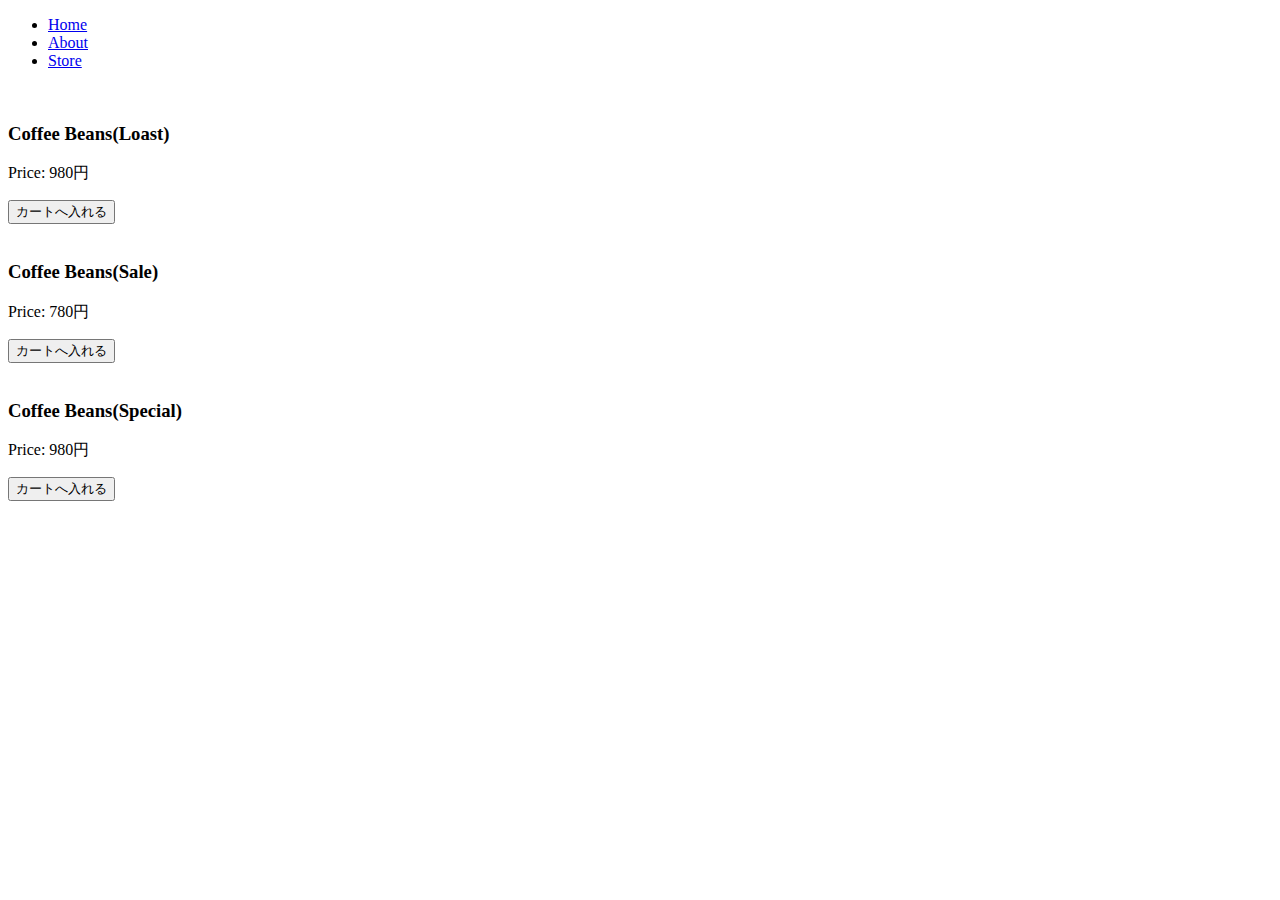
==== index.html @ b056db0a "Build Frame JS Shopping Site" ====
<!DOCTYPE html>
<html lang="ja">
  <head>
    <meta charset="UTF-8" />
    <meta name="viewport" content="width=device-width, initial-scale=1.0" />
    <title>Welcome Coffee Shop</title>
  </head>
  <body>
    <header class="main-header">
      <nav>
        <ul>
          <li><a href="/">Home</a></li>
          <li><a href="/about">About</a></li>
          <li><a href="/store">Store</a></li>
        </ul>
      </nav>
    </header>
    <section　class="container">
        <div class="card">
            <div class="image">
                <img src="" alt="">
            </div>
            <div class="content">
                <h3>Coffee Beans(Loast)</h3>
                <p>Price: 980円</p>
                <button class="btn" type="button">カートへ入れる</button>
            </div>
        </div>
        <div class="card">
            <div class="image">
                <img src="" alt="">
            </div>
            <div class="content">
                <h3>Coffee Beans(Sale)</h3>
                <p>Price: 780円</p>
                <button class="btn" type="button">カートへ入れる</button>
            </div>
        </div>
        <div class="card">
            <div class="image">
                <img src="" alt="">
            </div>
            <div class="content">
                <h3>Coffee Beans(Special)</h3>
                <p>Price: 980円</p>
                <button class="btn" type="button">カートへ入れる</button>
            </div>
        </div>
    </section>
  </body>
</html>
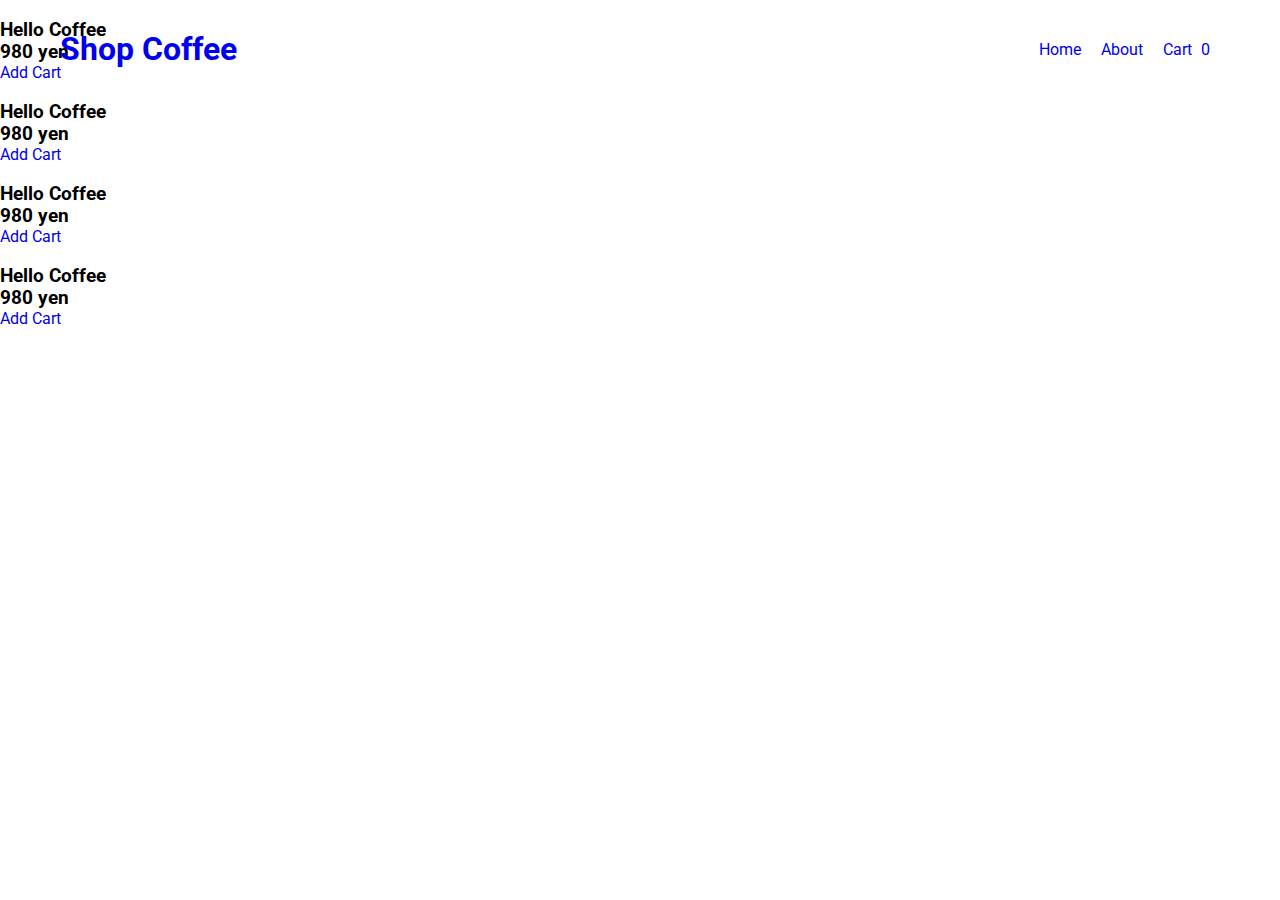
==== commit a16fb9c2: "Build Page" ====
--- a/index.html
+++ b/index.html
@@ -1,51 +1,62 @@
 <!DOCTYPE html>
-<html lang="ja">
+<html lang="en">
   <head>
     <meta charset="UTF-8" />
     <meta name="viewport" content="width=device-width, initial-scale=1.0" />
-    <title>Welcome Coffee Shop</title>
+    <title>Simple Coffee Shop</title>
+    <link rel="stylesheet" href="./css/styles.css" />
   </head>
   <body>
-    <header class="main-header">
+    <header>
+      <div class="overlay"></div>
       <nav>
+        <h1><a href="/">Shop Coffee</a></h1>
         <ul>
-          <li><a href="/">Home</a></li>
-          <li><a href="/about">About</a></li>
-          <li><a href="/store">Store</a></li>
+          <li class="list-item">
+            <a href="/">Home</a>
+          </li>
+          <li class="list-item">
+            <a href="/about">About</a>
+          </li>
+          <li class="list-item">
+            <a href="/cart">Cart <span class="cart-count">0</span></a>
+          </li>
         </ul>
       </nav>
     </header>
-    <section　class="container">
-        <div class="card">
-            <div class="image">
-                <img src="" alt="">
-            </div>
-            <div class="content">
-                <h3>Coffee Beans(Loast)</h3>
-                <p>Price: 980円</p>
-                <button class="btn" type="button">カートへ入れる</button>
-            </div>
+    <main>
+      <section>
+        <div class="container">
+          <div class="card">
+            <img src="" alt="" />
+            <h3>Hello Coffee</h3>
+            <h3>980 yen</h3>
+            <a href="#" class="add-cart cart2">Add Cart</a>
+            <input type="hidden" value="980" />
+          </div>
+          <div class="card">
+            <img src="" alt="" />
+            <h3>Hello Coffee</h3>
+            <h3>980 yen</h3>
+            <a href="#" class="add-cart cart2">Add Cart</a>
+            <input type="hidden" value="980" />
+          </div>
+          <div class="card">
+            <img src="" alt="" />
+            <h3>Hello Coffee</h3>
+            <h3>980 yen</h3>
+            <a href="#" class="add-cart cart2">Add Cart</a>
+            <input type="hidden" value="980" />
+          </div>
+          <div class="card">
+            <img src="" alt="" />
+            <h3>Hello Coffee</h3>
+            <h3>980 yen</h3>
+            <a href="#" class="add-cart cart2">Add Cart</a>
+            <input type="hidden" value="980" />
+          </div>
         </div>
-        <div class="card">
-            <div class="image">
-                <img src="" alt="">
-            </div>
-            <div class="content">
-                <h3>Coffee Beans(Sale)</h3>
-                <p>Price: 780円</p>
-                <button class="btn" type="button">カートへ入れる</button>
-            </div>
-        </div>
-        <div class="card">
-            <div class="image">
-                <img src="" alt="">
-            </div>
-            <div class="content">
-                <h3>Coffee Beans(Special)</h3>
-                <p>Price: 980円</p>
-                <button class="btn" type="button">カートへ入れる</button>
-            </div>
-        </div>
-    </section>
+      </section>
+    </main>
   </body>
 </html>
--- a/css/styles.css
+++ b/css/styles.css
@@ -0,0 +1,58 @@
+@import url("https://fonts.googleapis.com/css2?family=Roboto&display=swap");
+
+* {
+  padding: 0;
+  margin: 0;
+  box-sizing: border-box;
+  font-family: "Roboto", sans-serif;
+}
+
+a {
+  text-decoration: none;
+  cursor: pointer;
+}
+
+li {
+  list-style: none;
+}
+
+header nav {
+  position: absolute;
+  top: 0;
+  left: 0;
+  right: 0;
+  z-index: 2;
+  display: flex;
+  flex-wrap: wrap;
+  justify-content: space-between;
+  padding: 30px 60px 0 60px;
+}
+
+header nav ul {
+  display: flex;
+  justify-content: end;
+  align-items: center;
+}
+
+header nav ul .list-item {
+  display: inline-block;
+  padding: 0 10px;
+}
+
+header nav ul .cart-count {
+  padding-left: 5px;
+}
+
+@media (max-width: 767px) {
+  header nav {
+    flex-direction: column;
+    padding: 20px 20px 0 20px;
+    text-align: center;
+  }
+  header nav ul {
+    display: flex;
+    justify-content: center;
+    align-items: center;
+    margin-top: 10px;
+  }
+}
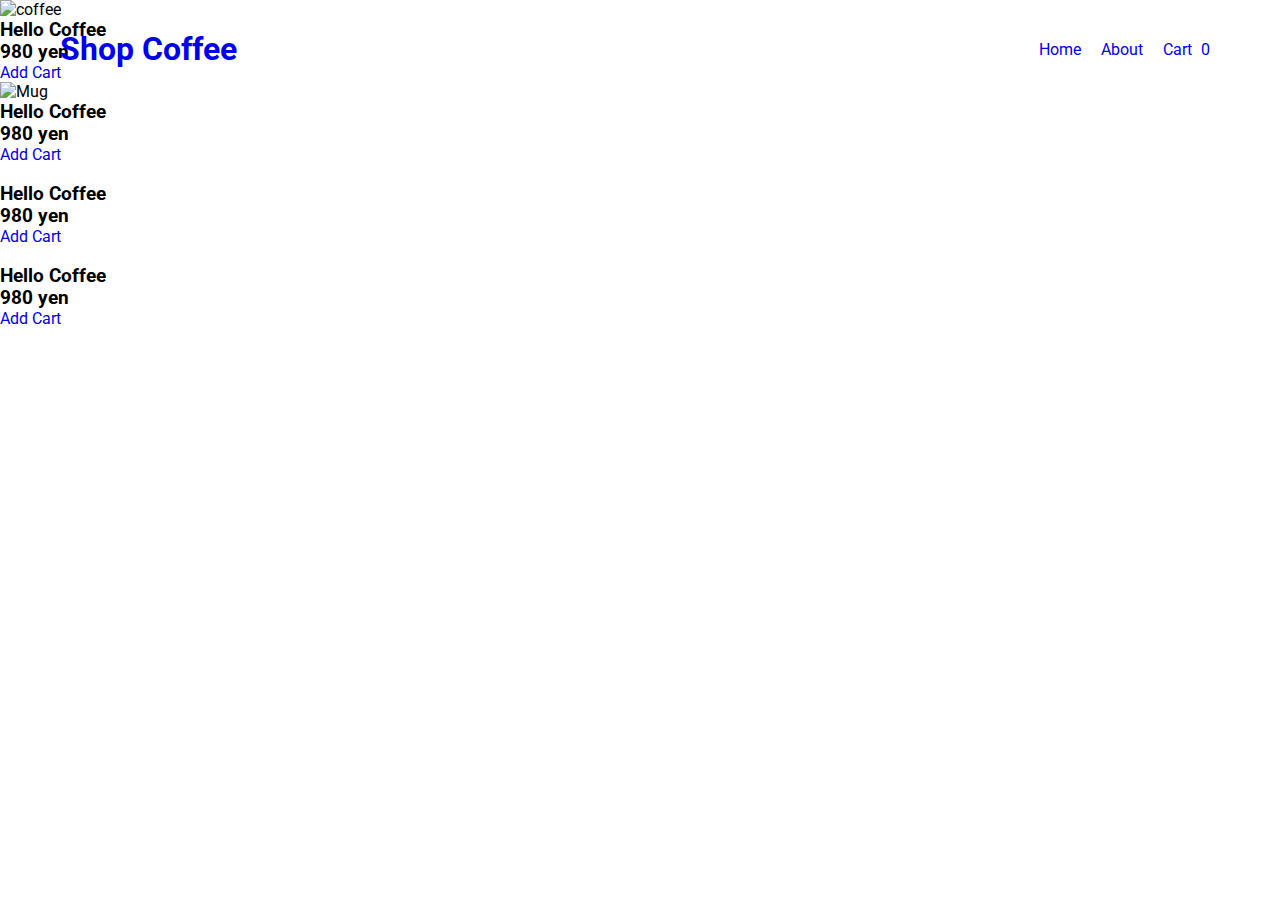
==== commit 5d3a7891: "change alt" ====
--- a/index.html
+++ b/index.html
@@ -28,14 +28,14 @@
       <section>
         <div class="container">
           <div class="card">
-            <img src="" alt="" />
+            <img src="" alt="coffee" />
             <h3>Hello Coffee</h3>
             <h3>980 yen</h3>
             <a href="#" class="add-cart cart2">Add Cart</a>
             <input type="hidden" value="980" />
           </div>
           <div class="card">
-            <img src="" alt="" />
+            <img src="" alt="Mug" />
             <h3>Hello Coffee</h3>
             <h3>980 yen</h3>
             <a href="#" class="add-cart cart2">Add Cart</a>
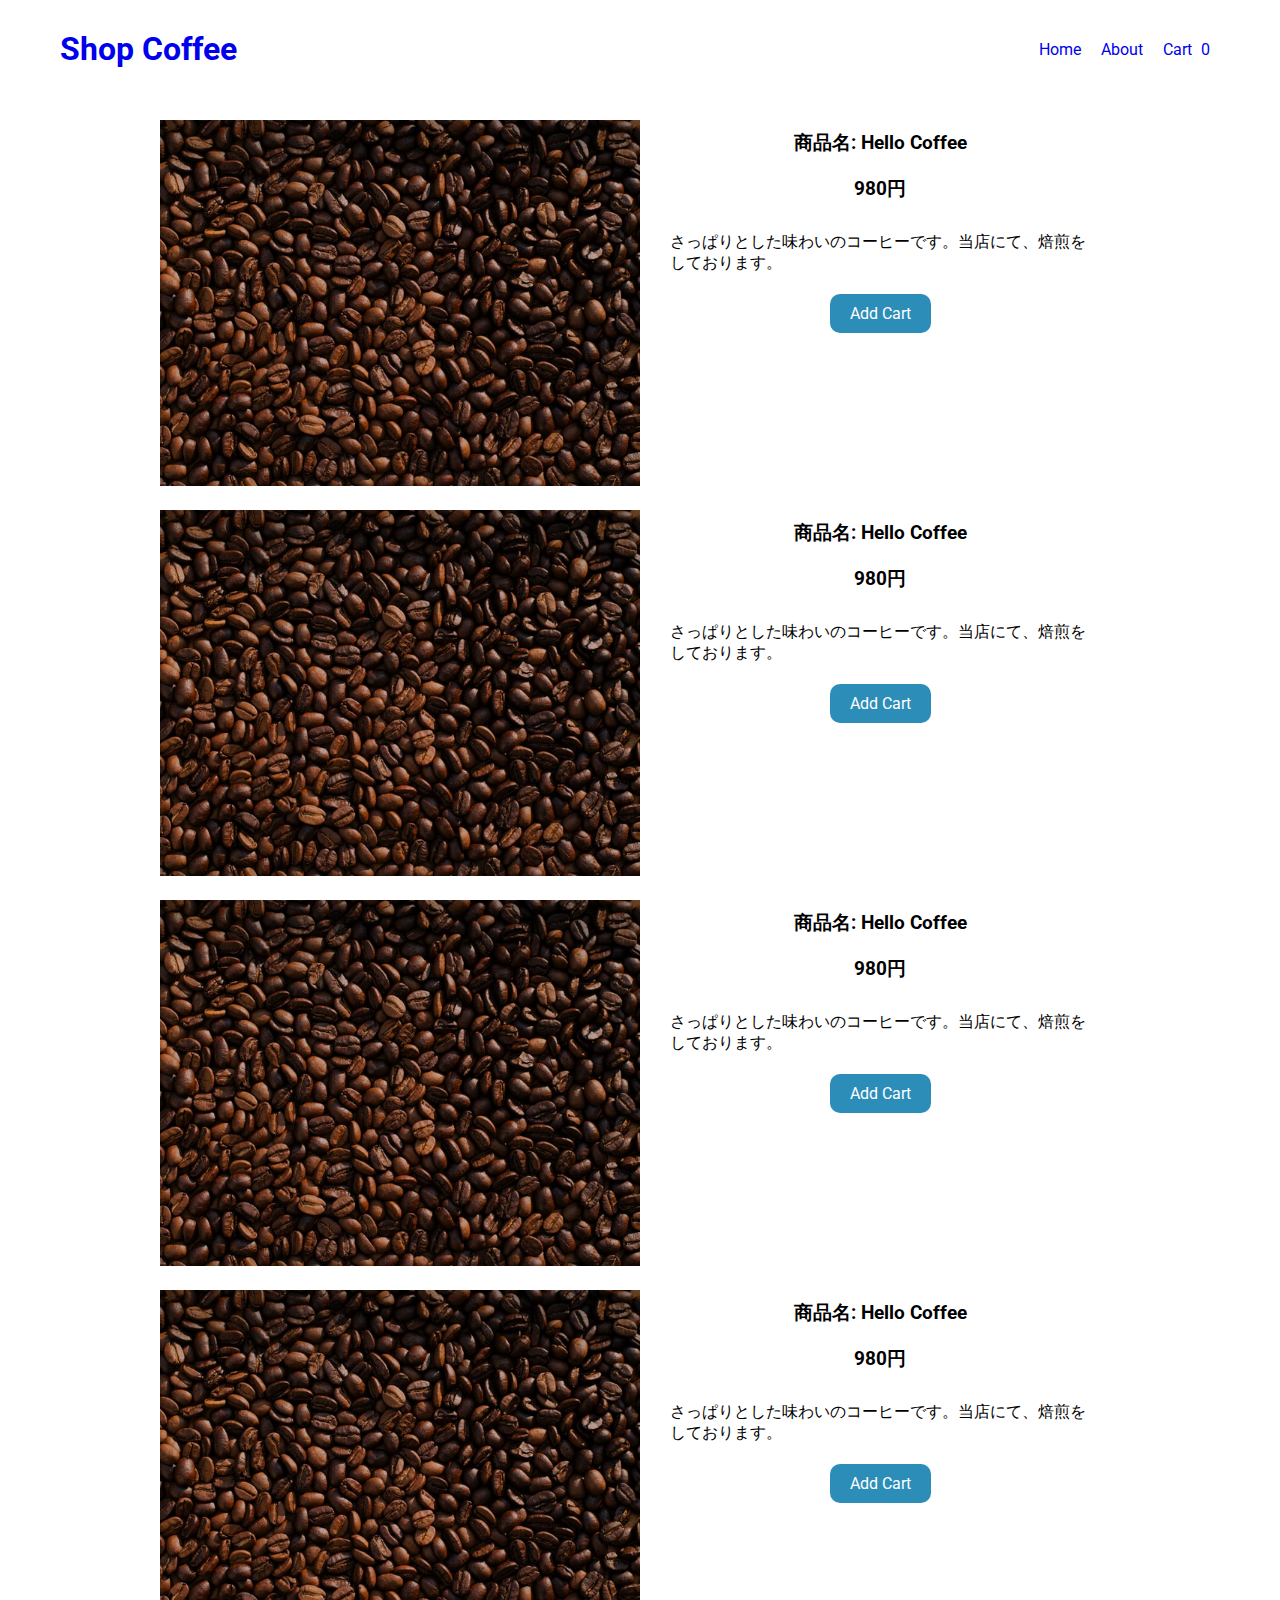
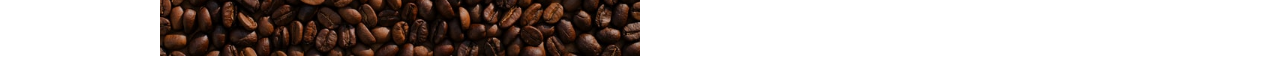
==== commit 3310efb2: "Build Layout" ====
--- a/index.html
+++ b/index.html
@@ -27,33 +27,61 @@
     <main>
       <section>
         <div class="container">
-          <div class="card">
-            <img src="" alt="coffee" />
-            <h3>Hello Coffee</h3>
-            <h3>980 yen</h3>
-            <a href="#" class="add-cart cart2">Add Cart</a>
-            <input type="hidden" value="980" />
+          <div class="shop-item">
+            <div class="image">
+              <img src="./images/coffee-beans.jpg" alt="coffee" />
+            </div>
+            <div class="content">
+              <h3>商品名: Hello Coffee</h3>
+              <h3>980円</h3>
+              <p>
+                さっぱりとした味わいのコーヒーです。当店にて、焙煎をしております。
+              </p>
+              <a href="#" class="add-cart cart2">Add Cart</a>
+              <input type="hidden" value="980" />
+            </div>
           </div>
-          <div class="card">
-            <img src="" alt="Mug" />
-            <h3>Hello Coffee</h3>
-            <h3>980 yen</h3>
-            <a href="#" class="add-cart cart2">Add Cart</a>
-            <input type="hidden" value="980" />
+          <div class="shop-item">
+            <div class="image">
+              <img src="./images/coffee-beans.jpg" alt="coffee" />
+            </div>
+            <div class="content">
+              <h3>商品名: Hello Coffee</h3>
+              <h3>980円</h3>
+              <p>
+                さっぱりとした味わいのコーヒーです。当店にて、焙煎をしております。
+              </p>
+              <a href="#" class="add-cart cart2">Add Cart</a>
+              <input type="hidden" value="980" />
+            </div>
           </div>
-          <div class="card">
-            <img src="" alt="" />
-            <h3>Hello Coffee</h3>
-            <h3>980 yen</h3>
-            <a href="#" class="add-cart cart2">Add Cart</a>
-            <input type="hidden" value="980" />
+          <div class="shop-item">
+            <div class="image">
+              <img src="./images/coffee-beans.jpg" alt="coffee" />
+            </div>
+            <div class="content">
+              <h3>商品名: Hello Coffee</h3>
+              <h3>980円</h3>
+              <p>
+                さっぱりとした味わいのコーヒーです。当店にて、焙煎をしております。
+              </p>
+              <a href="#" class="add-cart cart2">Add Cart</a>
+              <input type="hidden" value="980" />
+            </div>
           </div>
-          <div class="card">
-            <img src="" alt="" />
-            <h3>Hello Coffee</h3>
-            <h3>980 yen</h3>
-            <a href="#" class="add-cart cart2">Add Cart</a>
-            <input type="hidden" value="980" />
+          <div class="shop-item">
+            <div class="image">
+              <img src="./images/coffee-beans.jpg" alt="coffee" />
+            </div>
+            <div class="content">
+              <h3>商品名: Hello Coffee</h3>
+              <h3>980円</h3>
+              <p>
+                さっぱりとした味わいのコーヒーです。当店にて、焙煎をしております。
+              </p>
+              <a href="#" class="add-cart cart2">Add Cart</a>
+              <input type="hidden" value="980" />
+            </div>
           </div>
         </div>
       </section>
--- a/css/styles.css
+++ b/css/styles.css
@@ -14,6 +14,11 @@
 
 li {
   list-style: none;
+}
+
+header {
+  position: relative;
+  height: 100px;
 }
 
 header nav {
@@ -43,6 +48,55 @@
   padding-left: 5px;
 }
 
+/* Card Css*/
+.container {
+  width: 960px;
+  margin: auto;
+}
+.container .shop-item {
+  display: flex;
+  margin: 20px 0;
+}
+
+.container .shop-item .image {
+  width: 50%;
+}
+
+.container .shop-item .image img {
+  width: 100%;
+}
+
+.container .shop-item .content {
+  position: relative;
+  width: 50%;
+  display: flex;
+  flex-direction: column;
+  align-items: center;
+}
+
+.shop-item .content h3 {
+  margin: 10px 0;
+}
+
+.shop-item .content p {
+  padding: 0 30px;
+  margin: 20px 0;
+}
+
+.shop-item .content .add-cart {
+  color: #fff;
+  padding: 10px 20px;
+  background: rgb(45, 141, 185);
+  border-radius: 10px;
+}
+
+.shop-item .content .add-cart:hover {
+  color: rgb(45, 141, 185);
+  background: transparent;
+  border: 2px solid rgb(45, 141, 185);
+  transition: 0.3s;
+}
+
 @media (max-width: 767px) {
   header nav {
     flex-direction: column;
@@ -55,4 +109,24 @@
     align-items: center;
     margin-top: 10px;
   }
+  .container {
+    width: 100%;
+    padding: 0 10px;
+  }
+  /* card area */
+  .container .shop-item {
+    flex-direction: column;
+    margin: 20px 0;
+  }
+  .container .shop-item .image,
+  .container .shop-item .content {
+    width: 100%;
+  }
+  .shop-item .content h3 {
+    margin: 5px 0;
+  }
+  .shop-item .content p {
+    padding: 0px;
+    font-size: 0.8rem;
+  }
 }
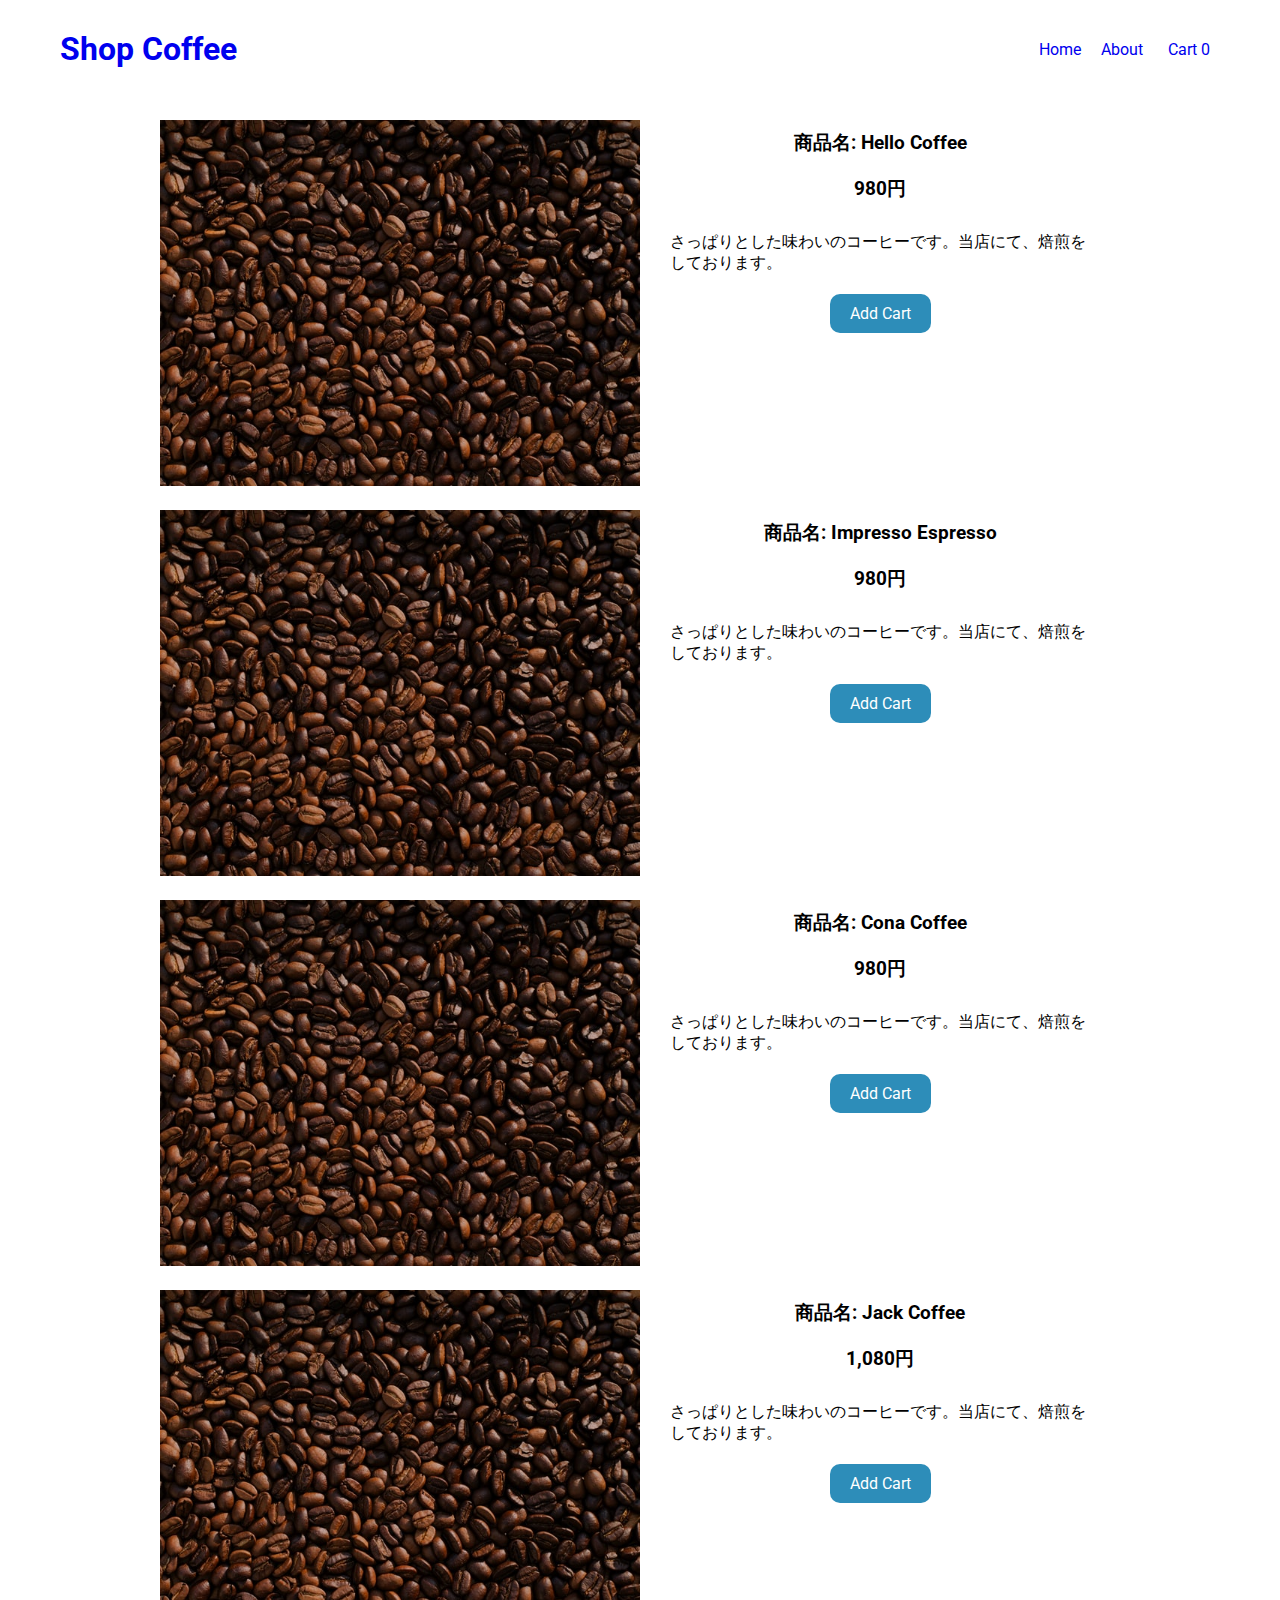
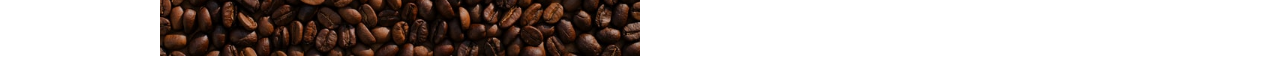
==== commit ef0f7684: "Changed Files" ====
--- a/index.html
+++ b/index.html
@@ -19,7 +19,7 @@
             <a href="/about">About</a>
           </li>
           <li class="list-item">
-            <a href="/cart">Cart <span class="cart-count">0</span></a>
+            <a href="/cart" class="cart-count">Cart <span>0</span></a>
           </li>
         </ul>
       </nav>
@@ -46,7 +46,7 @@
               <img src="./images/coffee-beans.jpg" alt="coffee" />
             </div>
             <div class="content">
-              <h3>商品名: Hello Coffee</h3>
+              <h3>商品名: Impresso Espresso</h3>
               <h3>980円</h3>
               <p>
                 さっぱりとした味わいのコーヒーです。当店にて、焙煎をしております。
@@ -60,7 +60,7 @@
               <img src="./images/coffee-beans.jpg" alt="coffee" />
             </div>
             <div class="content">
-              <h3>商品名: Hello Coffee</h3>
+              <h3>商品名: Cona Coffee</h3>
               <h3>980円</h3>
               <p>
                 さっぱりとした味わいのコーヒーです。当店にて、焙煎をしております。
@@ -74,8 +74,8 @@
               <img src="./images/coffee-beans.jpg" alt="coffee" />
             </div>
             <div class="content">
-              <h3>商品名: Hello Coffee</h3>
-              <h3>980円</h3>
+              <h3>商品名: Jack Coffee</h3>
+              <h3>1,080円</h3>
               <p>
                 さっぱりとした味わいのコーヒーです。当店にて、焙煎をしております。
               </p>
@@ -86,5 +86,6 @@
         </div>
       </section>
     </main>
+    <script src="./js/main.js"></script>
   </body>
 </html>
--- a/css/styles.css
+++ b/css/styles.css
@@ -94,6 +94,7 @@
   color: rgb(45, 141, 185);
   background: transparent;
   border: 2px solid rgb(45, 141, 185);
+  transition: ease-in;
   transition: 0.3s;
 }
 
@@ -121,6 +122,7 @@
   .container .shop-item .image,
   .container .shop-item .content {
     width: 100%;
+    margin: auto;
   }
   .shop-item .content h3 {
     margin: 5px 0;
